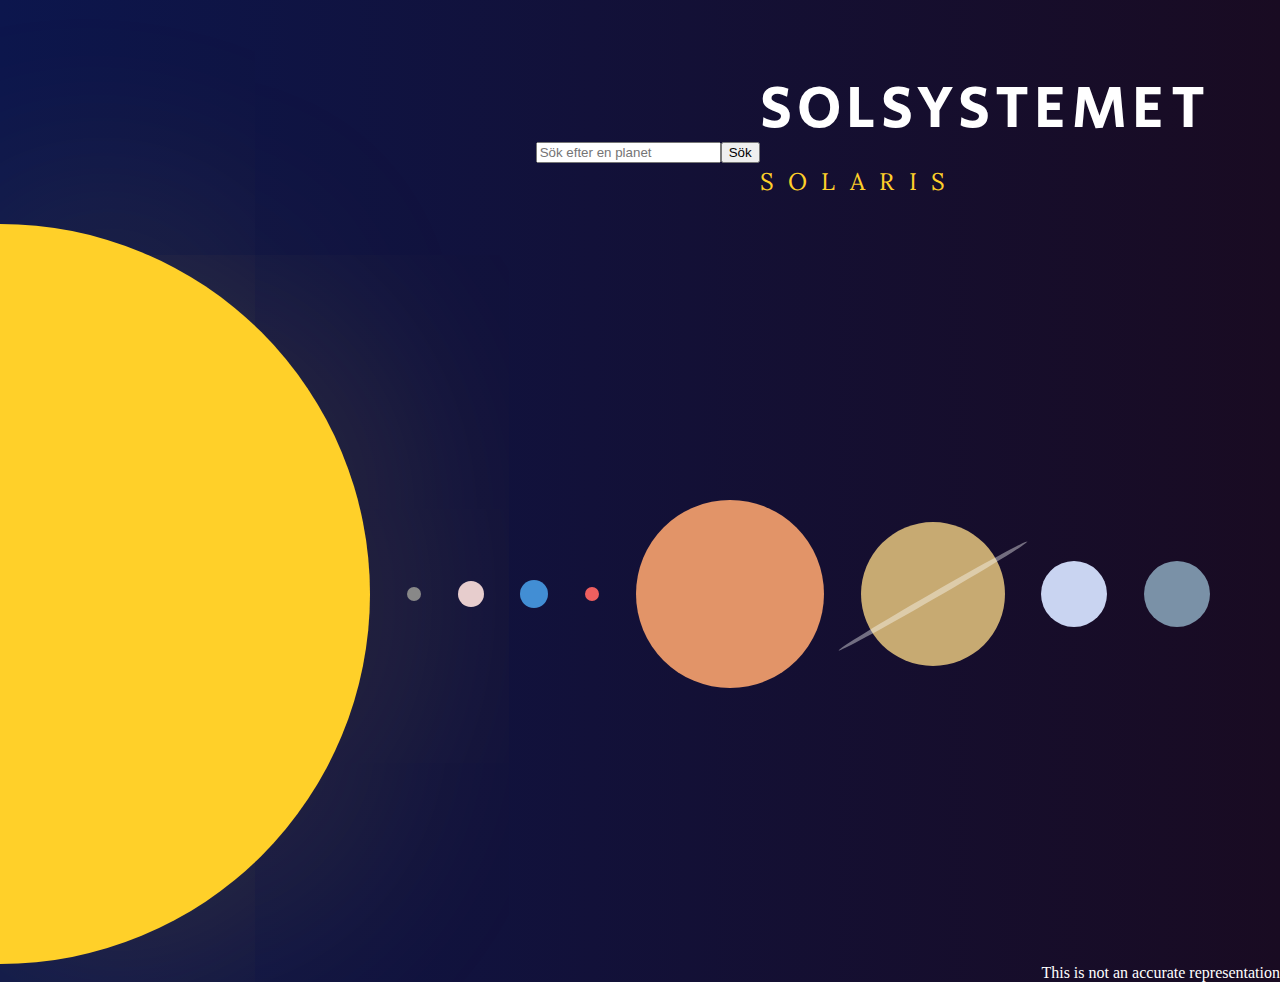
==== index.html @ bae8fb0b "Pushed a lot of stuff" ====
<!DOCTYPE html>
<html lang="en">
  <head>
    <meta charset="UTF-8" />
    <meta name="viewport" content="width=device-width, initial-scale=1.0" />
    <title>Solsystemet</title>
    <link rel="stylesheet" href="style.css" />
    <link rel="preconnect" href="https://fonts.googleapis.com" />
    <link rel="preconnect" href="https://fonts.gstatic.com" crossorigin />
    <link
      href="https://fonts.googleapis.com/css2?family=Lora:ital,wght@0,400..700;1,400..700&family=Roboto+Condensed:ital,wght@0,100..900;1,100..900&family=Secular+One&display=swap"
      rel="stylesheet"
    />
    <script src="js/index.js" defer></script>
  </head>
  <body>
    <header>
      <input
        class="search-input"
        id="input"
        type="search"
        placeholder="Sök efter en planet"
      />
      <button class="search-button">Sök</button>
      <div>
        <h1 class="main-heading">SOLSYSTEMET</h1>
        <h2 class="sub-heading">SOLARIS</h2>
      </div>
    </header>

    <!-- Gör en egen div för planeterna ist, så kan jag positionera solen 
      och lägga margin på den diven eller padding runt hela sidan -->

    <main>
      <!-- <div class="planet-container"> -->
      <a href="planet.html?name=Solen" class="sun hover-planet"></a>
      <a
        href="planet.html?name=Merkurius"
        class="mercury br-50 hover-planet"
      ></a>
      <a href="planet.html?name=Venus" class="venus br-50 hover-planet"></a>
      <a href="planet.html?name=Jorden" class="earth br-50 hover-planet"></a>
      <a href="planet.html?name=Mars" class="mars br-50 hover-planet"></a>
      <a href="planet.html?name=Jupiter" class="jupiter br-50 hover-planet"></a>
      <a href="planet.html?name=Saturnus" class="saturn br-50 hover-planet">
        <div class="saturn-ring"></div>
      </a>
      <a href="planet.html?name=Uranus" class="uranus br-50 hover-planet"></a>
      <a
        href="planet.html?name=Neptunus"
        class="neptune br-50 hover-planet"
      ></a>
      <!-- </div> -->
    </main>
    <footer>This is not an accurate representation</footer>
  </body>
</html>
---- style.css ----
* {
  box-sizing: border-box;
}

body {
  margin: 0;
  background: linear-gradient(90deg, #0c164d 0%, #190b22 100%);
  height: 100vh;
  /* kanske inte ska va på bodyn, vi får se */
  /* overflow: hidden; */
}

.temp {
  background-color: yellow;
}

header {
  display: flex;
  justify-content: flex-end;
  align-items: center;
  padding-top: 80px;
  padding-right: 70px;
}

.main-heading {
  font-family: "Secular One", sans-serif;
  color: #ffffff;
  text-transform: uppercase;
  font-size: 60px;
  font-weight: 400;
  line-height: 1;
  letter-spacing: 0.09em;
  margin: 0;
}

.sub-heading {
  font-family: "Lora", serif;
  color: #ffd029;
  text-transform: uppercase;
  font-size: 24px;
  font-weight: 400;
  line-height: 1;
  letter-spacing: 0.6em;
  margin: 30px 0;
  /* text-align: end; */
}

main {
  /* ??? */
  position: relative;
  display: flex;
  align-items: center;
  justify-content: space-between;
  padding: 0 70px 0 0;
}

/* Planets start */
/* .planet-container {
  display: flex;
  align-items: center;
  justify-content: space-between;
} */

.sun {
  /* position: absolute; */
  /* top: 0; */
  /* ??? */
  /* bottom: 0; */
  /* margin: 0 auto; */
  /* left: -1160px; */
  /* width: 1278px;
  height: 1278px;
  border-radius: 50%; */
  width: 370px;
  height: 740px;
  border-radius: 0 740px 740px 0;
  background: #ffd029;
  box-shadow: 0px 0px 250px 0px #ffd02933;
}

.mercury {
  background-color: #888888;
  width: 14px;
  height: 14px;
}

.venus {
  background-color: #e7cdcd;
  width: 26px;
  height: 26px;
}

.earth {
  background-color: #428ed4;
  width: 28px;
  height: 28px;
}

.mars {
  background-color: #ef5f5f;
  width: 14px;
  height: 14px;
}

.jupiter {
  background-color: #e29468;
  width: 188px;
  height: 188px;
}

.saturn {
  background-color: #c7aa72;
  width: 144px;
  height: 144px;
  position: relative;
}

.saturn-ring {
  background-color: #ffffff66;
  width: 218px;
  height: 6px;
  border-radius: 100%;
  position: absolute;
  transform: translate(-37px, 71px) rotate(-30deg);
}

.uranus {
  background-color: #c9d4f1;
  width: 66px;
  height: 66px;
}

.neptune {
  background-color: #7a91a7;
  width: 66px;
  height: 66px;
}

.br-50 {
  border-radius: 50%;
}

.hover-planet {
  transition: 0.3s;
  &:hover {
    cursor: pointer;
    /* transform: scale(1.1); */
  }
}
/* Planets end */

/* Planet info start */
.planet-info {
  margin: auto;
  max-width: 640px;
}

hr {
  border: 1px solid #ffffff33;
}

.planet-content {
  font-family: Roboto Condensed;
  font-size: 18px;
  font-weight: 300;
  line-height: 31px;
  color: #ffffff;
}

.planet-sub-heading {
  font-family: Secular One;
  font-size: 18px;
  font-weight: 400;
  line-height: 18px;
  letter-spacing: 0.09em;
  color: #ffffff;
  margin: 32px 0 16px 0;
}

.planet-specs {
  display: grid;
  grid-template-columns: repeat(2, 1fr);
}
/* Planet info end */

footer {
  text-align: right;
  color: #ffffff;
}
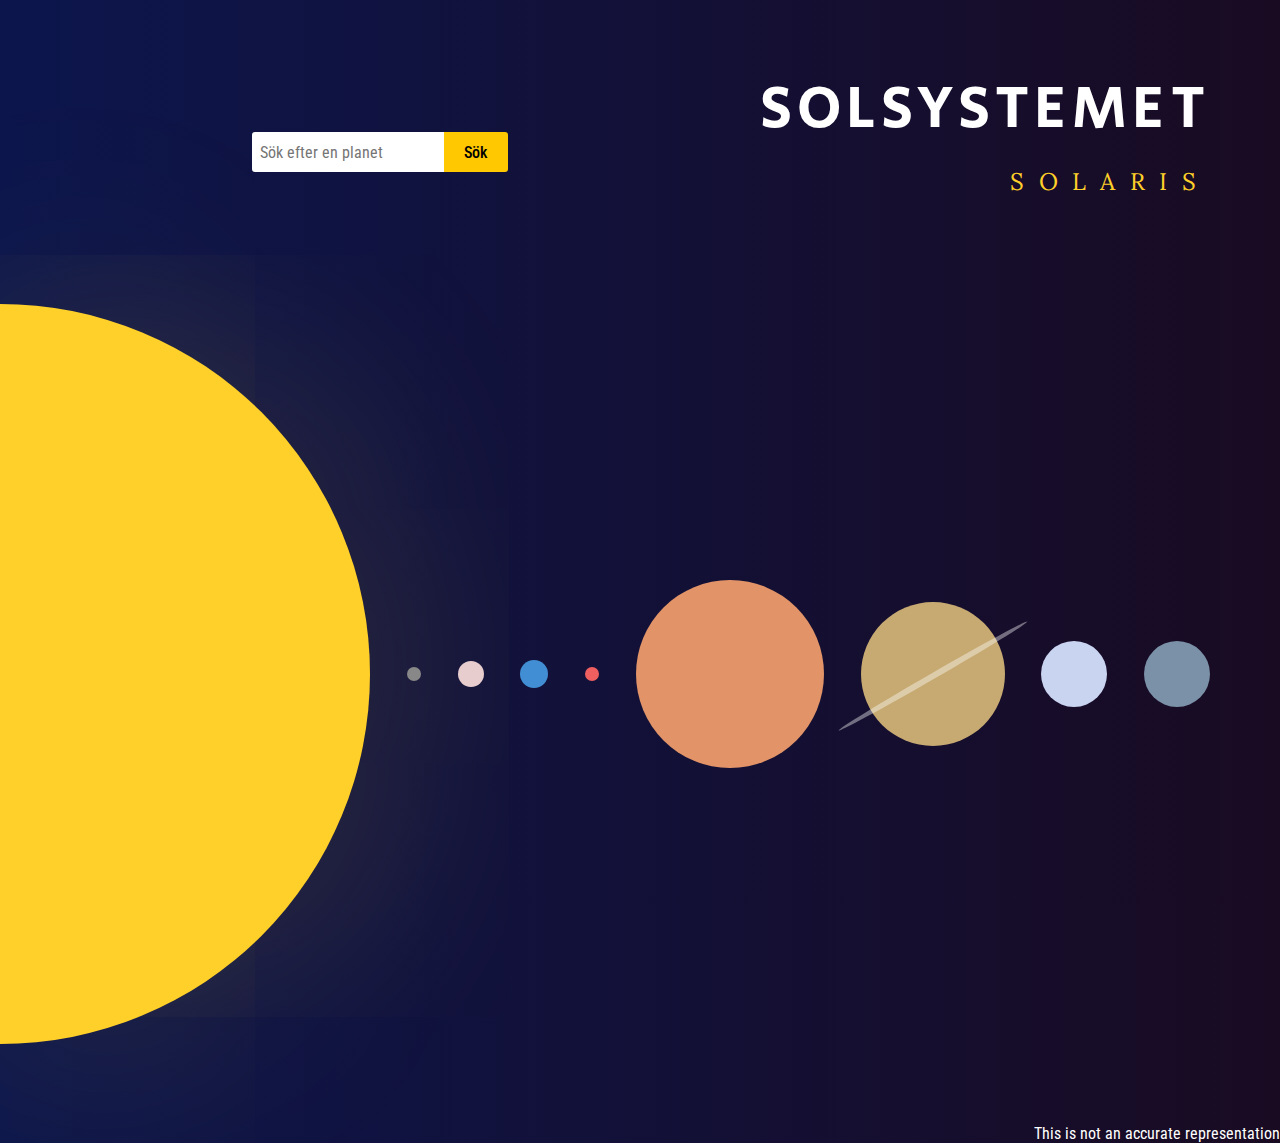
==== commit 54956a36: "WIP" ====
--- a/index.html
+++ b/index.html
@@ -11,18 +11,20 @@
       href="https://fonts.googleapis.com/css2?family=Lora:ital,wght@0,400..700;1,400..700&family=Roboto+Condensed:ital,wght@0,100..900;1,100..900&family=Secular+One&display=swap"
       rel="stylesheet"
     />
-    <script src="js/index.js" defer></script>
   </head>
   <body>
     <header>
-      <input
-        class="search-input"
-        id="input"
-        type="search"
-        placeholder="Sök efter en planet"
-      />
-      <button class="search-button">Sök</button>
-      <div>
+      <form class="search-form" action="">
+        <input
+          class="search-input"
+          id="input"
+          type="search"
+          placeholder="Sök efter en planet"
+          autocomplete="off"
+        />
+        <button type="submit" class="search-button">Sök</button>
+      </form>
+      <div class="heading-container">
         <h1 class="main-heading">SOLSYSTEMET</h1>
         <h2 class="sub-heading">SOLARIS</h2>
       </div>
@@ -53,5 +55,6 @@
       <!-- </div> -->
     </main>
     <footer>This is not an accurate representation</footer>
+    <script type="module" src="js/index.js"></script>
   </body>
 </html>
--- a/style.css
+++ b/style.css
@@ -1,12 +1,14 @@
 * {
   box-sizing: border-box;
+  font-family: Roboto Condensed;
 }
 
 body {
   margin: 0;
   background: linear-gradient(90deg, #0c164d 0%, #190b22 100%);
+  /* VARFÖR SATTE JAG DET HÄR?? */
   height: 100vh;
-  /* kanske inte ska va på bodyn, vi får se */
+  /* Tror det här borde va med: */
   /* overflow: hidden; */
 }
 
@@ -20,6 +22,43 @@
   align-items: center;
   padding-top: 80px;
   padding-right: 70px;
+  position: relative;
+}
+
+.search-form {
+  /* Se över stylingen här */
+  flex: 1;
+  display: flex;
+  justify-content: center;
+  align-items: center;
+}
+
+.search-input {
+  font-size: 1rem;
+  height: 2.5rem;
+  width: 12rem;
+  padding: 0.5rem;
+  border-radius: 3px 0 0 3px;
+  border: none;
+}
+
+.search-button {
+  font-size: 1rem;
+  font-weight: 500;
+  width: 4rem;
+  height: 2.5rem;
+  border: none;
+  border-radius: 0 3px 3px 0;
+  cursor: pointer;
+  background-color: #ffc800;
+
+  &:hover {
+    background-color: #ffdc5f;
+  }
+}
+
+.heading-container {
+  text-align: end;
 }
 
 .main-heading {
@@ -42,7 +81,6 @@
   line-height: 1;
   letter-spacing: 0.6em;
   margin: 30px 0;
-  /* text-align: end; */
 }
 
 main {
@@ -52,6 +90,8 @@
   align-items: center;
   justify-content: space-between;
   padding: 0 70px 0 0;
+  /* FUSK! som funkar bra på planet.html men inte index.html*/
+  height: 100vh;
 }
 
 /* Planets start */
@@ -165,6 +205,8 @@
   font-weight: 300;
   line-height: 31px;
   color: #ffffff;
+  /* ??? */
+  /* word-break: break-word; */
 }
 
 .planet-sub-heading {
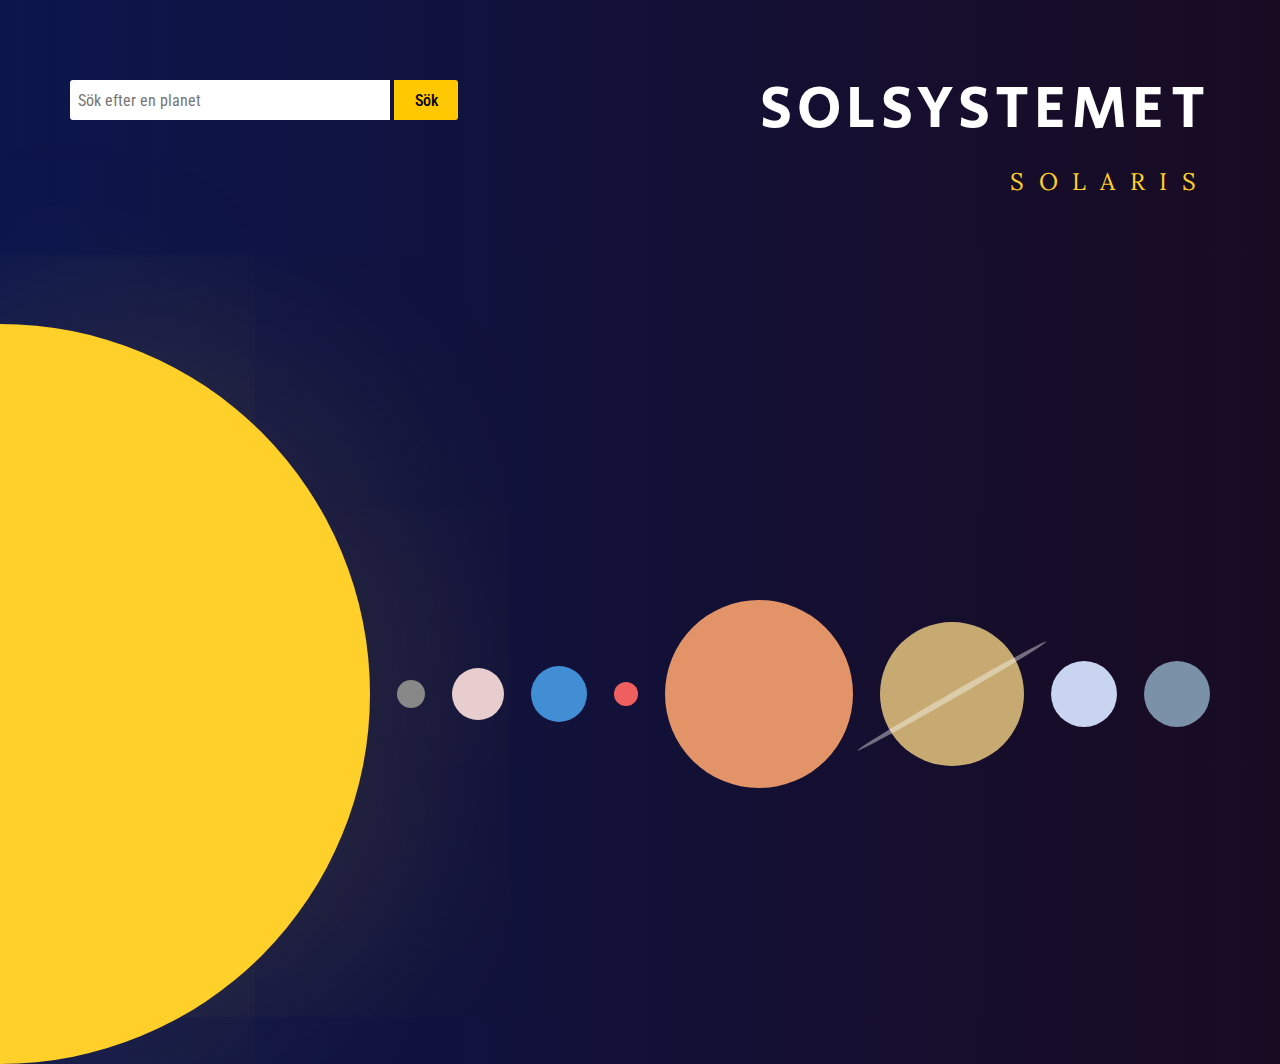
==== commit 1e5c47c7: "Some clean up. Added more styling for the big planets." ====
--- a/index.html
+++ b/index.html
@@ -30,31 +30,41 @@
       </div>
     </header>
 
-    <!-- Gör en egen div för planeterna ist, så kan jag positionera solen 
-      och lägga margin på den diven eller padding runt hela sidan -->
-
+    <!-- Links to the planet pages styled as planets -->
     <main>
-      <!-- <div class="planet-container"> -->
-      <a href="planet.html?name=Solen" class="sun hover-planet"></a>
+      <a href="planet.html?name=Solen" class="sun hover-large-planet"></a>
       <a
         href="planet.html?name=Merkurius"
-        class="mercury br-50 hover-planet"
+        class="mercury br-50 hover-small-planet"
       ></a>
-      <a href="planet.html?name=Venus" class="venus br-50 hover-planet"></a>
-      <a href="planet.html?name=Jorden" class="earth br-50 hover-planet"></a>
-      <a href="planet.html?name=Mars" class="mars br-50 hover-planet"></a>
-      <a href="planet.html?name=Jupiter" class="jupiter br-50 hover-planet"></a>
-      <a href="planet.html?name=Saturnus" class="saturn br-50 hover-planet">
+      <a
+        href="planet.html?name=Venus"
+        class="venus br-50 hover-small-planet"
+      ></a>
+      <a
+        href="planet.html?name=Jorden"
+        class="earth br-50 hover-small-planet"
+      ></a>
+      <a href="planet.html?name=Mars" class="mars br-50 hover-small-planet"></a>
+      <a
+        href="planet.html?name=Jupiter"
+        class="jupiter br-50 hover-large-planet"
+      ></a>
+      <a
+        href="planet.html?name=Saturnus"
+        class="saturn br-50 hover-large-planet"
+      >
         <div class="saturn-ring"></div>
       </a>
-      <a href="planet.html?name=Uranus" class="uranus br-50 hover-planet"></a>
+      <a
+        href="planet.html?name=Uranus"
+        class="uranus br-50 hover-small-planet"
+      ></a>
       <a
         href="planet.html?name=Neptunus"
-        class="neptune br-50 hover-planet"
+        class="neptune br-50 hover-small-planet"
       ></a>
-      <!-- </div> -->
     </main>
-    <footer>This is not an accurate representation</footer>
     <script type="module" src="js/index.js"></script>
   </body>
 </html>
--- a/style.css
+++ b/style.css
@@ -6,37 +6,26 @@
 body {
   margin: 0;
   background: linear-gradient(90deg, #0c164d 0%, #190b22 100%);
-  /* VARFÖR SATTE JAG DET HÄR?? */
-  height: 100vh;
-  /* Tror det här borde va med: */
-  /* overflow: hidden; */
-}
-
-.temp {
-  background-color: yellow;
-}
-
+}
+
+/* Header starts */
 header {
   display: flex;
-  justify-content: flex-end;
-  align-items: center;
-  padding-top: 80px;
-  padding-right: 70px;
-  position: relative;
-}
-
-.search-form {
-  /* Se över stylingen här */
-  flex: 1;
-  display: flex;
-  justify-content: center;
-  align-items: center;
+  justify-content: space-between;
+  margin: 80px 70px 0 70px;
+}
+
+input[type="search"]::-webkit-search-cancel-button,
+input[type="search"]::-webkit-search-decoration,
+input[type="search"]::-webkit-search-results-button,
+input[type="search"]::-webkit-search-results-decoration {
+  display: none;
 }
 
 .search-input {
   font-size: 1rem;
   height: 2.5rem;
-  width: 12rem;
+  width: 20rem;
   padding: 0.5rem;
   border-radius: 3px 0 0 3px;
   border: none;
@@ -82,35 +71,19 @@
   letter-spacing: 0.6em;
   margin: 30px 0;
 }
+/* Header ends */
 
 main {
-  /* ??? */
-  position: relative;
   display: flex;
   align-items: center;
   justify-content: space-between;
-  padding: 0 70px 0 0;
+  margin: 100px 70px 0 0;
   /* FUSK! som funkar bra på planet.html men inte index.html*/
-  height: 100vh;
+  /* height: 100vh; */
 }
 
 /* Planets start */
-/* .planet-container {
-  display: flex;
-  align-items: center;
-  justify-content: space-between;
-} */
-
 .sun {
-  /* position: absolute; */
-  /* top: 0; */
-  /* ??? */
-  /* bottom: 0; */
-  /* margin: 0 auto; */
-  /* left: -1160px; */
-  /* width: 1278px;
-  height: 1278px;
-  border-radius: 50%; */
   width: 370px;
   height: 740px;
   border-radius: 0 740px 740px 0;
@@ -120,26 +93,26 @@
 
 .mercury {
   background-color: #888888;
-  width: 14px;
-  height: 14px;
+  width: 28px;
+  height: 28px;
 }
 
 .venus {
   background-color: #e7cdcd;
-  width: 26px;
-  height: 26px;
+  width: 52px;
+  height: 52px;
 }
 
 .earth {
   background-color: #428ed4;
-  width: 28px;
-  height: 28px;
+  width: 56px;
+  height: 56px;
 }
 
 .mars {
   background-color: #ef5f5f;
-  width: 14px;
-  height: 14px;
+  width: 24px;
+  height: 24px;
 }
 
 .jupiter {
@@ -180,11 +153,19 @@
   border-radius: 50%;
 }
 
-.hover-planet {
+.hover-small-planet {
   transition: 0.3s;
   &:hover {
     cursor: pointer;
-    /* transform: scale(1.1); */
+    transform: scale(1.15);
+  }
+}
+
+.hover-large-planet {
+  transition: 0.3s;
+  &:hover {
+    cursor: pointer;
+    transform: scale(1.05);
   }
 }
 /* Planets end */
@@ -205,8 +186,6 @@
   font-weight: 300;
   line-height: 31px;
   color: #ffffff;
-  /* ??? */
-  /* word-break: break-word; */
 }
 
 .planet-sub-heading {
@@ -225,7 +204,65 @@
 }
 /* Planet info end */
 
-footer {
-  text-align: right;
-  color: #ffffff;
-}
+/* Big planet starts */
+.planet {
+  width: 370px;
+  height: 740px;
+  border-radius: 0 740px 740px 0;
+}
+
+.sun-big {
+  background: #ffd029;
+  box-shadow: 0px 0px 250px 0px #ffd02933;
+}
+
+.mercury-big {
+  background-color: #888888;
+  box-shadow: 0 0 0 50px #8888881a, 0 0 0 100px #8888880f;
+}
+
+.venus-big {
+  background-color: #e7cdcd;
+  box-shadow: 0 0 0 50px #e7cdcd1a, 0 0 0 100px #e7cdcd0f;
+}
+
+.earth-big {
+  background-color: #428ed4;
+  box-shadow: 0 0 0 50px #428ed41a, 0 0 0 100px #428ed40f;
+}
+
+.mars-big {
+  background-color: #ef5f5f;
+  box-shadow: 0 0 0 50px #ef5f5f1a, 0 0 0 100px #ef5f5f0f;
+}
+
+.jupiter-big {
+  background: #e29468;
+  box-shadow: 0 0 0 50px #e294681a, 0 0 0 100px #e294680f;
+}
+
+.saturn-big {
+  background-color: #c7aa72;
+  box-shadow: 0 0 0 50px #c7aa721a, 0 0 0 100px #c7aa720f;
+  position: relative;
+}
+
+.saturn-big-ring {
+  background-color: #ffffff66;
+  width: 1066px;
+  height: 16px;
+  border-radius: 100%;
+  position: absolute;
+  left: -533px;
+}
+
+.uranus-big {
+  background-color: #c9d4f1;
+  box-shadow: 0 0 0 50px #c9d4f11a, 0 0 0 100px #c9d4f10f;
+}
+
+.neptune-big {
+  background-color: #7a91a7;
+  box-shadow: 0 0 0 50px #7a91a71a, 0 0 0 100px #7a91a70f;
+}
+/* Big planet ends */
